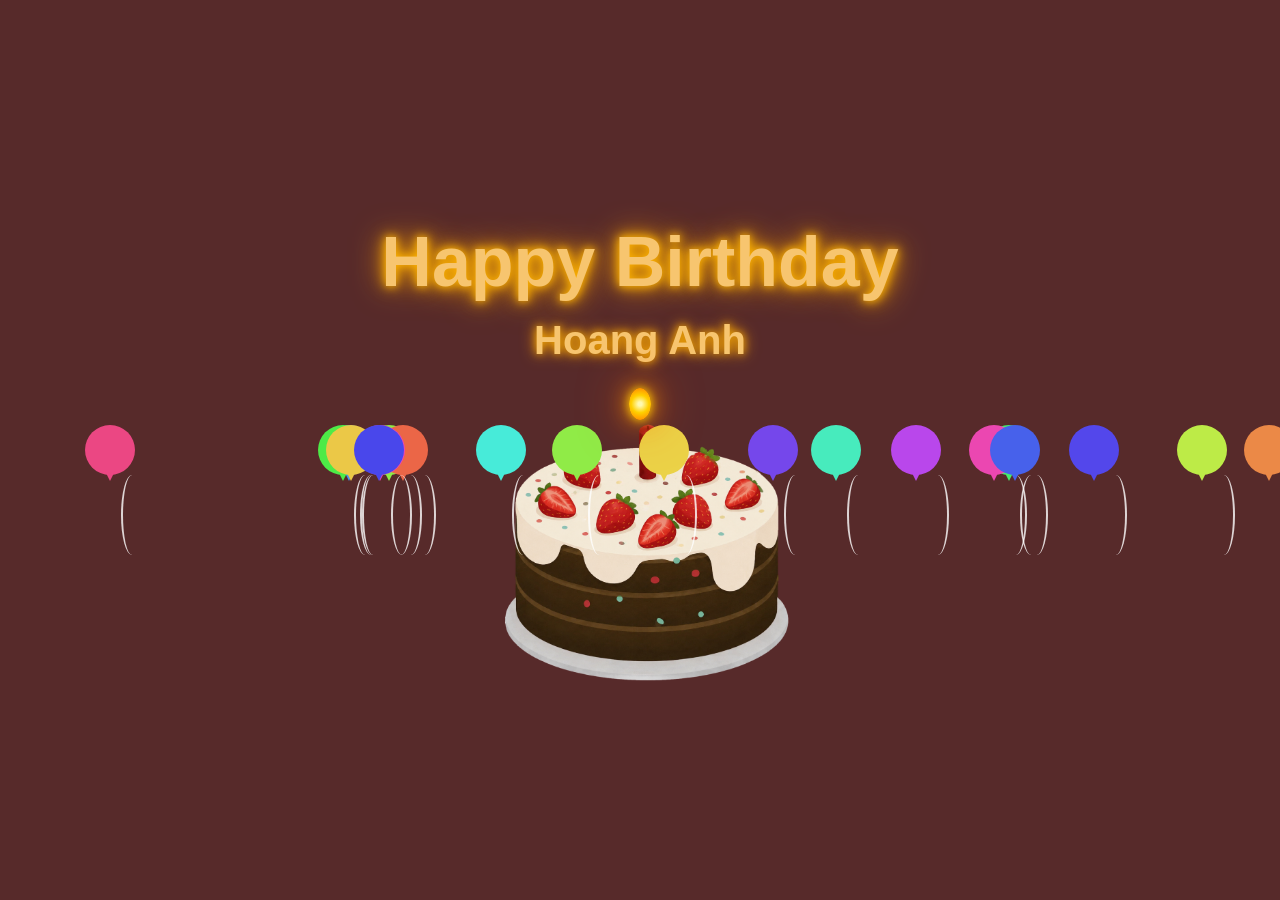
==== happybirthday.html @ b1a35ac1 "Add files via upload" ====
<!DOCTYPE html>
<html lang="vi">
<head>
<meta charset="UTF-8">
<meta name="viewport" content="width=device-width, initial-scale=1.0">

<title>Happy Birthday</title>

<style>
*{
    margin:0;
    padding:0;
    box-sizing:border-box;
}

body{
    background:#2f2c35;
    overflow:hidden;
    height:100vh;
    display:flex;
    justify-content:center;
    align-items:center;
    flex-direction:column;
    font-family:Arial, sans-serif;
}

.title{ 
    color: #f7c56f;
    font-size: clamp(28px, 8vw, 70px);
    text-align: center;
    line-height: 1.3;

    /* FIX FONT */
    font-family: "Segoe Script", "Comic Sans MS", "Arial", sans-serif;

    text-shadow:
        0 0 8px #ffb300,
        0 0 16px #ffb300,
        0 0 32px #ff9900;

    animation: glow 2s infinite alternate;
}

.name{
    color:white;
    font-family: Arial, Helvetica, sans-serif;
    font-size: clamp(24px, 6vw, 60px);
    max-width: 90vw;
    word-break: break-word;

    /* MÀU + GLOW NHẸ */
    color: #f7c56f;
    text-shadow:
        0 0 8px #ffb300,
        0 0 16px #ff9900;

    animation: glow 2s infinite alternate;
    font-size:40px;
    margin-top:10px;
    margin-bottom:40px;
}

@keyframes glow{
    from{transform:scale(1);}
    to{
        transform:scale(1.03);
        text-shadow:
            0 0 15px gold,
            0 0 30px orange,
            0 0 60px orange;
    }
}

/* Cake */

.cake{
    position:relative;
    width:min(420px, 80vw);
}

.cake-img{
    width:100%;
    display:block;
}



.drip{
    position:absolute;
    background:#f5f0e5;
    border-radius:20px;
}

.d1{
    width:40px;
    height:45px;
    left:30px;
    top:45px;
}

.d2{
    width:35px;
    height:35px;
    left:120px;
    top:50px;
}

.d3{
    width:50px;
    height:50px;
    right:40px;
    top:40px;
}

/* nến */

.candle{
    position:absolute;
    width:0px;
    height:45px;
    background:#c41f1f;

    /* CHỈNH CHO KHỚP ẢNH */
    left:50%;
    top:43%;
    
    
    transform:translateX(-50%);
    border-radius:5px;
    z-index:100;
}


.flame{
    position:absolute;
    width:22px;
    height:32px;

    left:50%;
    top:1px;

    transform:translateX(-50%);

    background:radial-gradient(
        circle,
        #fff9b0 10%,
        #ffd000 45%,
        #ff7700 100%
    );

    border-radius:50% 50% 50% 50%;

    box-shadow:
        0 0 10px #ffcc00,
        0 0 25px #ff9900,
        0 0 50px #ff5500;

    animation:flicker .15s infinite;
}

@keyframes flicker{
    50%{
        transform:translateX(2px) scale(1.05);
    }
}

.hidden{
    display:none;
}

.message{
    position:absolute;
    top:84%; /* xuống thấp hơn */
    left:50%;
    transform:translate(-50%, -50%);
    color:white;
    font-size:50px;
    text-align:center;
    white-space: nowrap;
    display:none;
    animation:pop .8s ease forwards;
    z-index:999;
}

@keyframes pop{
    from{
        transform:translate(-50%, -50%) scale(0.5);
        opacity:0;
    }
    to{
        transform:translate(-50%, -50%) scale(1);
        opacity:1;
    }
}

.balloon{
    position:absolute;
    z-index:10;
    width:50px;
    height:50px;
    border-radius:50%;
    animation: float linear infinite;
}

:root {
    color-scheme: light;
}

html, body {
    background-color: #572a2a;
    color: #000;
}

/* Nút buộc bóng */
.balloon::before{
    content:"";
    position:absolute;
    bottom:-6px;
    left:50%;
    transform:translateX(-50%);
    width:0;
    height:0;
    border-left:5px solid transparent;
    border-right:5px solid transparent;
    border-top:10px solid currentColor;
}

/* Dây bóng */
.balloon:nth-child(2n)::after{
    content:"";
    position:absolute;
    top:50px;
    left:50%;
    transform:translateX(50%);
    width:20px;
    height:80px;

    border-left:2px solid rgba(255,255,255,0.8);
    border-radius:50%;

    animation:stringMove 3s ease-in-out infinite;
}

.balloon:nth-child(2n+1)::after{
    content:"";
    position:absolute;
    top:50px;
    left:50%;
    transform:translateX(50%);
    width:20px;
    height:80px;

    border-right:2px solid rgba(255,255,255,0.8);
    border-radius:50%;

    animation:stringMove 3s ease-in-out infinite;
}

/* Dây đung đưa nhẹ */
@keyframes stringMove{
    0%{
        transform:translateX(-50%) rotate(-3deg);
    }
    50%{
        transform:translateX(-50%) rotate(3deg);
    }
    100%{
        transform:translateX(-50%) rotate(-3deg);
    }
}

@keyframes float{
    0%{
        transform:
            translateY(120vh)
            rotate(-3deg);
    }

    25%{
        transform:
            translateY(60vh)
            translateX(-15px)
            rotate(3deg);
    }

    50%{
        transform:
            translateY(0)
            translateX(15px)
            rotate(-2deg);
    }

    75%{
        transform:
            translateY(-60vh)
            translateX(-10px)
            rotate(2deg);
    }

    100%{
        transform:
            translateY(-120vh)
            translateX(10px)
            rotate(-3deg);
    }
}

.info{
    margin-top:20px;
    color:#ddd;
}

/* FIREWORK */

.firework{
    position:absolute;
    width:8px;
    height:8px;
    border-radius:50%;
    pointer-events:none;
    z-index:1000;
}

@keyframes explode{
    from{
        transform:translate(0,0) scale(1);
        opacity:1;
    }
    to{
        transform:translate(var(--x),var(--y)) scale(0);
        opacity:0;
    }
}

</style>
</head>

<body>

<h1 class="title">Happy Birthday</h1>
<div class="name"> <b> Hoang Anh </div>


<div class="cake">
    <img src="./cakesaufix2.png" alt="Birthday Cake" class="cake-img">

</div>
   
    <div class="candle">
        <div class="flame" id="flame"></div>
    </div>

    <div class="plate"></div>
</div>

<div class="message" id="message">
🎉Chúc Minh múp thêm tuổi mới🎂
</div>

<script>

// balloons

for(let i=0;i<20;i++){

    let b=document.createElement("div");

    b.className="balloon";

    const hue=Math.random()*360;

    b.style.left=Math.random()*100+"vw";

    b.style.background=`hsl(${hue},80%,60%)`;

    b.style.color=`hsl(${hue},80%,60%)`;

    b.style.animationDuration=
        (8+Math.random()*8)+"s";

    b.style.animationDelay=
        (-Math.random()*10)+"s";

    document.body.appendChild(b);
}

// microphone

function launchFireworks(){

    const colors=[
        "#ff0000",
        "#ffff00",
        "#00ff00",
        "#00ffff",
        "#ff00ff",
        "#ffffff",
        "#ff8800"
    ];

    for(let boom=0; boom<8; boom++){

        setTimeout(()=>{

            // Vị trí gần lời chúc
            const centerX=
                window.innerWidth/2 +
                (Math.random()-0.5)*300;

            const centerY=
                window.innerHeight*0.72 +
                (Math.random()-0.5)*120;
            

            for(let i=0;i<40;i++){

                const particle=
                    document.createElement("div");

                particle.className="firework";

                particle.style.left=
                    centerX+"px";

                particle.style.top=
                    centerY+"px";

                particle.style.background=
                    colors[Math.floor(Math.random()*colors.length)];

                const angle=
                    Math.random()*Math.PI*2;

                const distance=
                    80+Math.random()*120;

                particle.style.setProperty(
                    "--x",
                    Math.cos(angle)*distance+"px"
                );

                particle.style.setProperty(
                    "--y",
                    Math.sin(angle)*distance+"px"
                );

                particle.style.animation=
                    "explode 1.2s ease-out forwards";

                document.body.appendChild(particle);

                setTimeout(()=>{
                    particle.remove();
                },1200);
            }

        },boom*400);

    }
}

navigator.mediaDevices.getUserMedia({audio:true})
.then(stream=>{

const audioContext =
new (window.AudioContext||window.webkitAudioContext)();

const analyser=
audioContext.createAnalyser();

const mic=
audioContext.createMediaStreamSource(stream);

mic.connect(analyser);

const data=
new Uint8Array(analyser.frequencyBinCount);

function detect(){

    analyser.getByteFrequencyData(data);

    let volume =
        data.reduce((a,b)=>a+b)/data.length;

    if(volume>40 &&
   !document.getElementById("flame").classList.contains("hidden") ){

        document
            .getElementById("flame")
            .classList.add("hidden");

        document
            .getElementById("message")
            .style.display="block";
        launchFireworks();

    }

    requestAnimationFrame(detect);
}

detect();

})
.catch(()=>{
    alert("Hãy cho phép microphone!");
});

</script>

</body>
</html>
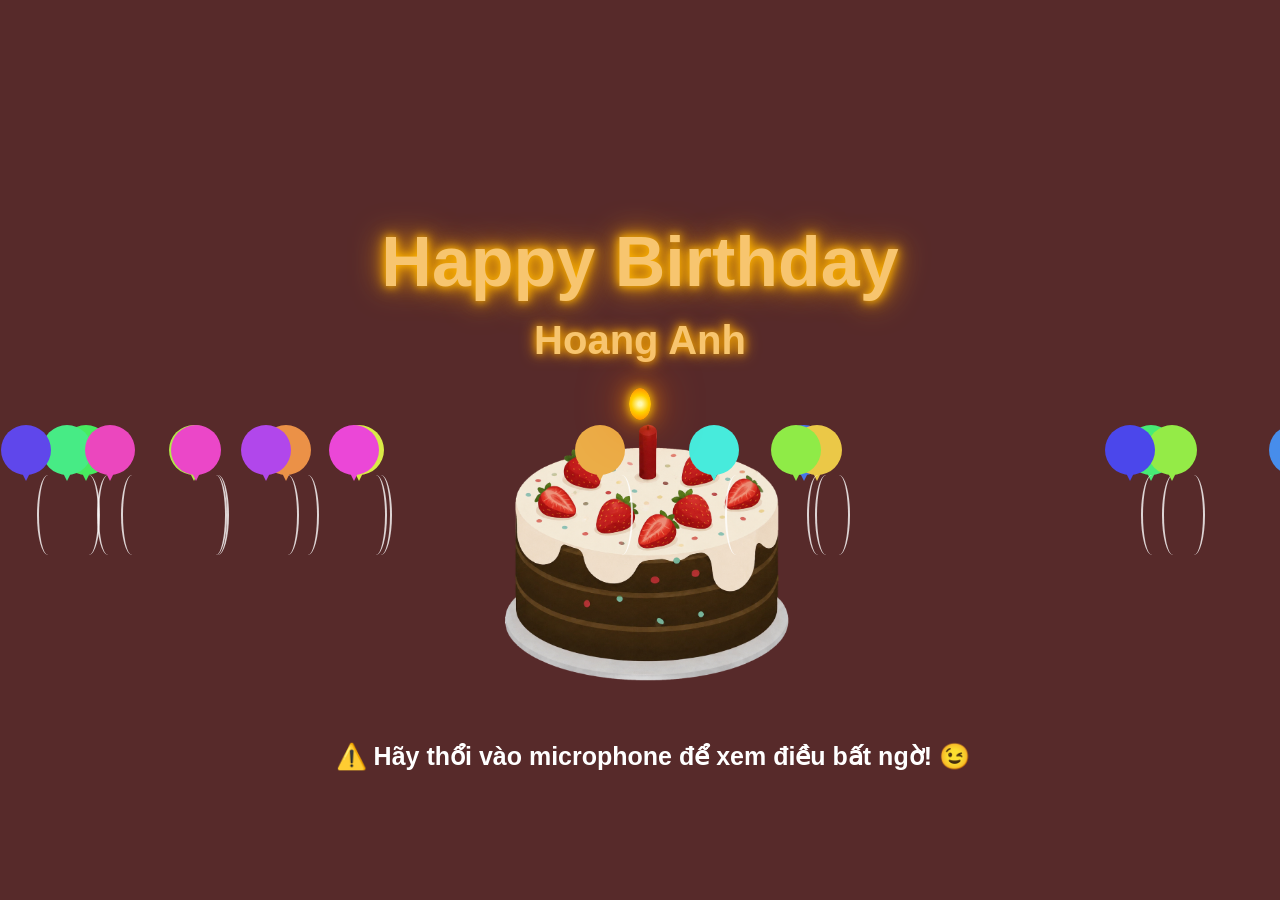
==== commit 018b681c: "Add files via upload" ====
--- a/happybirthday.html
+++ b/happybirthday.html
@@ -3,6 +3,7 @@
 <head>
 <meta charset="UTF-8">
 <meta name="viewport" content="width=device-width, initial-scale=1.0">
+<meta name="color-scheme" content="light">
 
 <title>Happy Birthday</title>
 
@@ -182,6 +183,19 @@
     z-index:999;
 }
 
+.caution{
+    position:absolute;
+    top:84%; /* xuống thấp hơn */
+    left:51%;
+    transform:translate(-50%, -50%);
+    color:white;
+    font-size:25px;
+    text-align:center;
+    white-space: nowrap;
+    animation:pop .8s ease forwards;
+    z-index:999;
+}
+
 @keyframes pop{
     from{
         transform:translate(-50%, -50%) scale(0.5);
@@ -351,6 +365,10 @@
     </div>
 
     <div class="plate"></div>
+</div>
+
+<div class = "caution" id="caution">
+    <p> ⚠️ Hãy thổi vào microphone để xem điều bất ngờ! 😉</p>
 </div>
 
 <div class="message" id="message">
@@ -459,51 +477,77 @@
     }
 }
 
-navigator.mediaDevices.getUserMedia({audio:true})
-.then(stream=>{
-
-const audioContext =
-new (window.AudioContext||window.webkitAudioContext)();
-
-const analyser=
-audioContext.createAnalyser();
-
-const mic=
-audioContext.createMediaStreamSource(stream);
-
-mic.connect(analyser);
-
-const data=
-new Uint8Array(analyser.frequencyBinCount);
-
-function detect(){
-
-    analyser.getByteFrequencyData(data);
-
-    let volume =
-        data.reduce((a,b)=>a+b)/data.length;
-
-    if(volume>40 &&
-   !document.getElementById("flame").classList.contains("hidden") ){
-
-        document
-            .getElementById("flame")
-            .classList.add("hidden");
-
-        document
-            .getElementById("message")
-            .style.display="block";
-        launchFireworks();
-
-    }
-
-    requestAnimationFrame(detect);
-}
-
-detect();
-
+navigator.mediaDevices.getUserMedia({
+    audio:{
+        echoCancellation:false,
+        noiseSuppression:false,
+        autoGainControl:false
+    }
 })
-.catch(()=>{
+
+navigator.mediaDevices.getUserMedia({ audio: true })
+.then(async (stream) => {
+
+    const audioContext =
+        new (window.AudioContext || window.webkitAudioContext)();
+
+    await audioContext.resume();
+
+    const analyser =
+        audioContext.createAnalyser();
+
+    analyser.fftSize = 1024;
+
+    const mic =
+        audioContext.createMediaStreamSource(stream);
+
+    mic.connect(analyser);
+
+    const data =
+        new Uint8Array(analyser.fftSize);
+
+    function detect() {
+
+        analyser.getByteTimeDomainData(data);
+
+        let sum = 0;
+
+        for (let i = 0; i < data.length; i++) {
+            const x = (data[i] - 128) / 128;
+            sum += x * x;
+        }
+
+        const volume =
+            Math.sqrt(sum / data.length);
+
+        if (
+            volume > 0.15 &&
+            !document.getElementById("flame")
+                .classList.contains("hidden")
+        ) {
+
+            document
+                .getElementById("flame")
+                .classList.add("hidden");
+
+            document
+                .getElementById("message")
+                .style.display = "block";
+
+            launchFireworks();
+
+            document
+                .getElementById("caution")
+                .classList.add("hidden");
+        }
+
+        requestAnimationFrame(detect);
+    }
+
+    detect();
+
+})
+.catch(() => {
     alert("Hãy cho phép microphone!");
 });
 
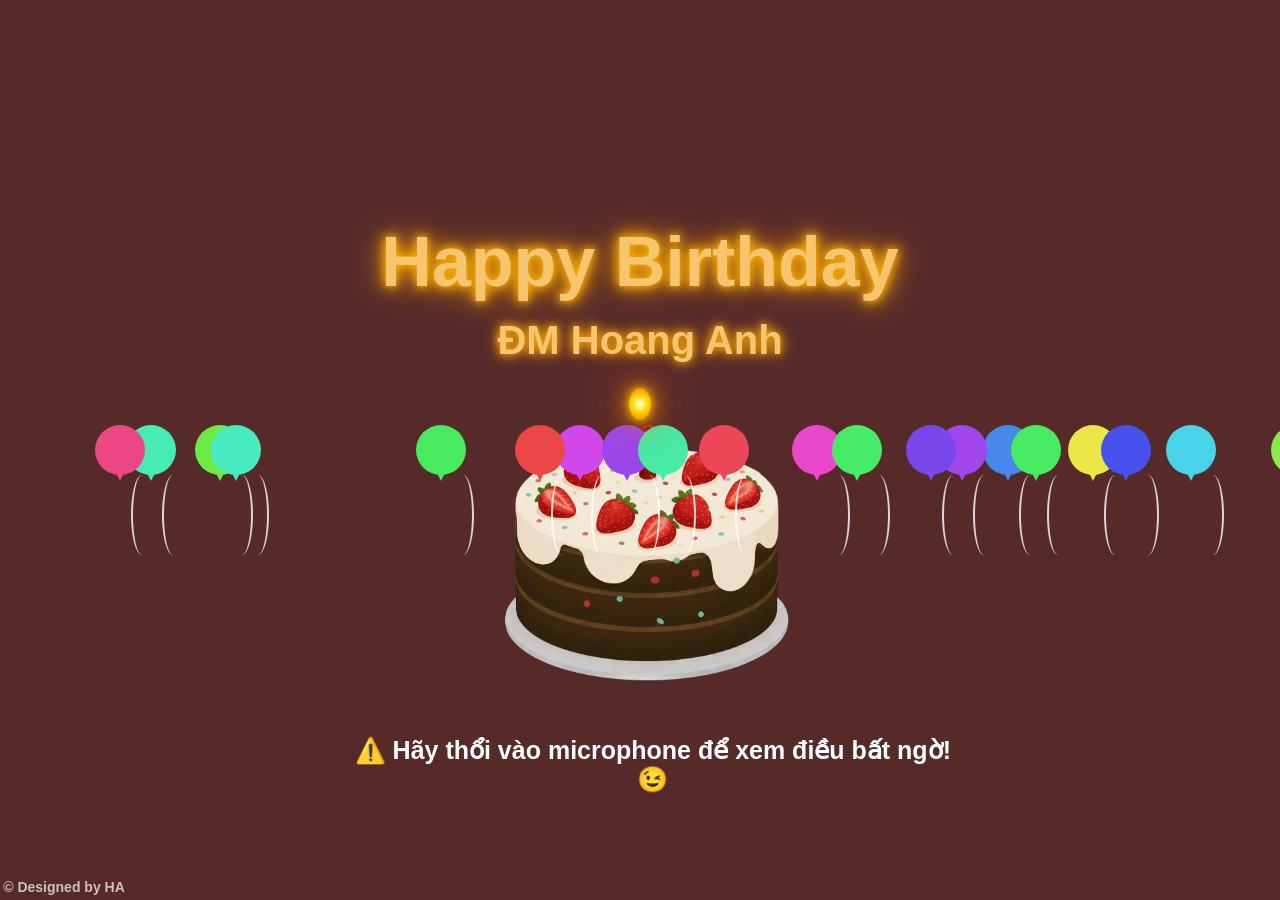
==== commit c1908c21: "Add files via upload" ====
--- a/happybirthday.html
+++ b/happybirthday.html
@@ -30,6 +30,7 @@
     font-size: clamp(28px, 8vw, 70px);
     text-align: center;
     line-height: 1.3;
+    
 
     /* FIX FONT */
     font-family: "Segoe Script", "Comic Sans MS", "Arial", sans-serif;
@@ -175,9 +176,11 @@
     left:50%;
     transform:translate(-50%, -50%);
     color:white;
-    font-size:50px;
+    font-size:45px;
     text-align:center;
-    white-space: nowrap;
+    white-space:normal;
+    word-wrap:break-word;
+    text-align:center;
     display:none;
     animation:pop .8s ease forwards;
     z-index:999;
@@ -185,15 +188,17 @@
 
 .caution{
     position:absolute;
-    top:84%; /* xuống thấp hơn */
+    top:85%; /* xuống thấp hơn */
     left:51%;
     transform:translate(-50%, -50%);
     color:white;
     font-size:25px;
     text-align:center;
-    white-space: nowrap;
+    white-space:normal;
+    word-wrap:break-word;
     animation:pop .8s ease forwards;
     z-index:999;
+
 }
 
 @keyframes pop{
@@ -346,13 +351,28 @@
     }
 }
 
+
+.copyright{
+    position:fixed;
+    left:5%;
+    bottom:5px;
+    transform:translateX(-50%);
+    
+    font-size:14px;
+    color:rgba(255,255,255,.7);
+
+    z-index:9999;
+    pointer-events:none;
+}
+
+
 </style>
 </head>
 
 <body>
 
 <h1 class="title">Happy Birthday</h1>
-<div class="name"> <b> Hoang Anh </div>
+<div class="name"> <b> ĐM Hoang Anh </div>
 
 
 <div class="cake">
@@ -372,9 +392,12 @@
 </div>
 
 <div class="message" id="message">
-🎉Chúc Minh múp thêm tuổi mới🎂
+🎉Sinh nhật vui vẻ nha ĐMHA 🎂
 </div>
 
+<div class="copyright" id="copyright">
+    <p> © Designed by HA </p>
+</div>
 <script>
 
 // balloons
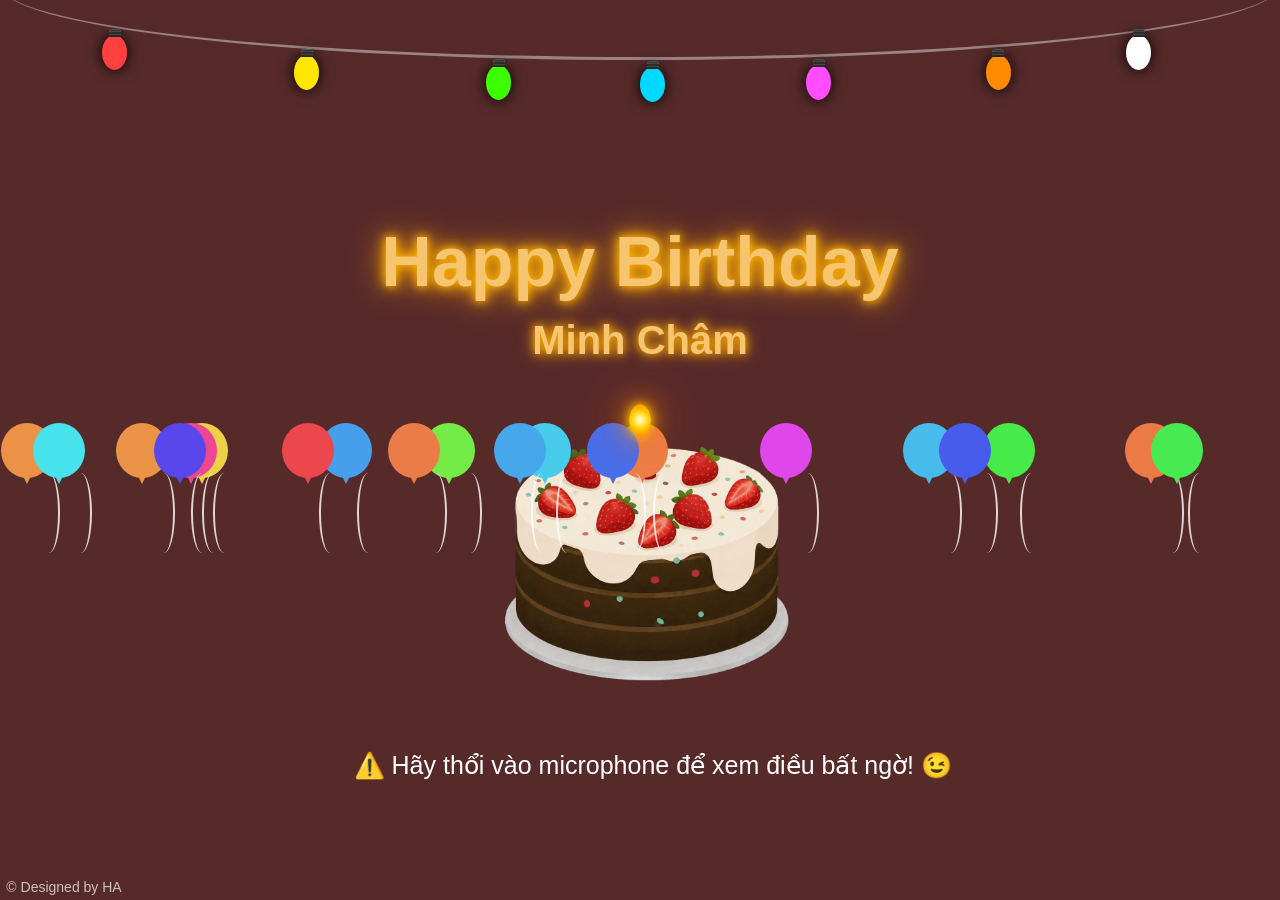
==== commit e1c3193d: "Add files via upload" ====
--- a/happybirthday.html
+++ b/happybirthday.html
@@ -1,580 +1,50 @@
 <!DOCTYPE html>
 <html lang="vi">
+
 <head>
 <meta charset="UTF-8">
 <meta name="viewport" content="width=device-width, initial-scale=1.0">
 <meta name="color-scheme" content="light">
-
+<link rel="stylesheet" href="hbstyle.css">
 <title>Happy Birthday</title>
-
-<style>
-*{
-    margin:0;
-    padding:0;
-    box-sizing:border-box;
-}
-
-body{
-    background:#2f2c35;
-    overflow:hidden;
-    height:100vh;
-    display:flex;
-    justify-content:center;
-    align-items:center;
-    flex-direction:column;
-    font-family:Arial, sans-serif;
-}
-
-.title{ 
-    color: #f7c56f;
-    font-size: clamp(28px, 8vw, 70px);
-    text-align: center;
-    line-height: 1.3;
-    
-
-    /* FIX FONT */
-    font-family: "Segoe Script", "Comic Sans MS", "Arial", sans-serif;
-
-    text-shadow:
-        0 0 8px #ffb300,
-        0 0 16px #ffb300,
-        0 0 32px #ff9900;
-
-    animation: glow 2s infinite alternate;
-}
-
-.name{
-    color:white;
-    font-family: Arial, Helvetica, sans-serif;
-    font-size: clamp(24px, 6vw, 60px);
-    max-width: 90vw;
-    word-break: break-word;
-
-    /* MÀU + GLOW NHẸ */
-    color: #f7c56f;
-    text-shadow:
-        0 0 8px #ffb300,
-        0 0 16px #ff9900;
-
-    animation: glow 2s infinite alternate;
-    font-size:40px;
-    margin-top:10px;
-    margin-bottom:40px;
-}
-
-@keyframes glow{
-    from{transform:scale(1);}
-    to{
-        transform:scale(1.03);
-        text-shadow:
-            0 0 15px gold,
-            0 0 30px orange,
-            0 0 60px orange;
-    }
-}
-
-/* Cake */
-
-.cake{
-    position:relative;
-    width:min(420px, 80vw);
-}
-
-.cake-img{
-    width:100%;
-    display:block;
-}
-
-
-
-.drip{
-    position:absolute;
-    background:#f5f0e5;
-    border-radius:20px;
-}
-
-.d1{
-    width:40px;
-    height:45px;
-    left:30px;
-    top:45px;
-}
-
-.d2{
-    width:35px;
-    height:35px;
-    left:120px;
-    top:50px;
-}
-
-.d3{
-    width:50px;
-    height:50px;
-    right:40px;
-    top:40px;
-}
-
-/* nến */
-
-.candle{
-    position:absolute;
-    width:0px;
-    height:45px;
-    background:#c41f1f;
-
-    /* CHỈNH CHO KHỚP ẢNH */
-    left:50%;
-    top:43%;
-    
-    
-    transform:translateX(-50%);
-    border-radius:5px;
-    z-index:100;
-}
-
-
-.flame{
-    position:absolute;
-    width:22px;
-    height:32px;
-
-    left:50%;
-    top:1px;
-
-    transform:translateX(-50%);
-
-    background:radial-gradient(
-        circle,
-        #fff9b0 10%,
-        #ffd000 45%,
-        #ff7700 100%
-    );
-
-    border-radius:50% 50% 50% 50%;
-
-    box-shadow:
-        0 0 10px #ffcc00,
-        0 0 25px #ff9900,
-        0 0 50px #ff5500;
-
-    animation:flicker .15s infinite;
-}
-
-@keyframes flicker{
-    50%{
-        transform:translateX(2px) scale(1.05);
-    }
-}
-
-.hidden{
-    display:none;
-}
-
-.message{
-    position:absolute;
-    top:84%; /* xuống thấp hơn */
-    left:50%;
-    transform:translate(-50%, -50%);
-    color:white;
-    font-size:45px;
-    text-align:center;
-    white-space:normal;
-    word-wrap:break-word;
-    text-align:center;
-    display:none;
-    animation:pop .8s ease forwards;
-    z-index:999;
-}
-
-.caution{
-    position:absolute;
-    top:85%; /* xuống thấp hơn */
-    left:51%;
-    transform:translate(-50%, -50%);
-    color:white;
-    font-size:25px;
-    text-align:center;
-    white-space:normal;
-    word-wrap:break-word;
-    animation:pop .8s ease forwards;
-    z-index:999;
-
-}
-
-@keyframes pop{
-    from{
-        transform:translate(-50%, -50%) scale(0.5);
-        opacity:0;
-    }
-    to{
-        transform:translate(-50%, -50%) scale(1);
-        opacity:1;
-    }
-}
-
-.balloon{
-    position:absolute;
-    z-index:10;
-    width:50px;
-    height:50px;
-    border-radius:50%;
-    animation: float linear infinite;
-}
-
-:root {
-    color-scheme: light;
-}
-
-html, body {
-    background-color: #572a2a;
-    color: #000;
-}
-
-/* Nút buộc bóng */
-.balloon::before{
-    content:"";
-    position:absolute;
-    bottom:-6px;
-    left:50%;
-    transform:translateX(-50%);
-    width:0;
-    height:0;
-    border-left:5px solid transparent;
-    border-right:5px solid transparent;
-    border-top:10px solid currentColor;
-}
-
-/* Dây bóng */
-.balloon:nth-child(2n)::after{
-    content:"";
-    position:absolute;
-    top:50px;
-    left:50%;
-    transform:translateX(50%);
-    width:20px;
-    height:80px;
-
-    border-left:2px solid rgba(255,255,255,0.8);
-    border-radius:50%;
-
-    animation:stringMove 3s ease-in-out infinite;
-}
-
-.balloon:nth-child(2n+1)::after{
-    content:"";
-    position:absolute;
-    top:50px;
-    left:50%;
-    transform:translateX(50%);
-    width:20px;
-    height:80px;
-
-    border-right:2px solid rgba(255,255,255,0.8);
-    border-radius:50%;
-
-    animation:stringMove 3s ease-in-out infinite;
-}
-
-/* Dây đung đưa nhẹ */
-@keyframes stringMove{
-    0%{
-        transform:translateX(-50%) rotate(-3deg);
-    }
-    50%{
-        transform:translateX(-50%) rotate(3deg);
-    }
-    100%{
-        transform:translateX(-50%) rotate(-3deg);
-    }
-}
-
-@keyframes float{
-    0%{
-        transform:
-            translateY(120vh)
-            rotate(-3deg);
-    }
-
-    25%{
-        transform:
-            translateY(60vh)
-            translateX(-15px)
-            rotate(3deg);
-    }
-
-    50%{
-        transform:
-            translateY(0)
-            translateX(15px)
-            rotate(-2deg);
-    }
-
-    75%{
-        transform:
-            translateY(-60vh)
-            translateX(-10px)
-            rotate(2deg);
-    }
-
-    100%{
-        transform:
-            translateY(-120vh)
-            translateX(10px)
-            rotate(-3deg);
-    }
-}
-
-.info{
-    margin-top:20px;
-    color:#ddd;
-}
-
-/* FIREWORK */
-
-.firework{
-    position:absolute;
-    width:8px;
-    height:8px;
-    border-radius:50%;
-    pointer-events:none;
-    z-index:1000;
-}
-
-@keyframes explode{
-    from{
-        transform:translate(0,0) scale(1);
-        opacity:1;
-    }
-    to{
-        transform:translate(var(--x),var(--y)) scale(0);
-        opacity:0;
-    }
-}
-
-
-.copyright{
-    position:fixed;
-    left:5%;
-    bottom:5px;
-    transform:translateX(-50%);
-    
-    font-size:14px;
-    color:rgba(255,255,255,.7);
-
-    z-index:9999;
-    pointer-events:none;
-}
-
-
-</style>
 </head>
 
 <body>
 
+    <script src="hbscript.js"></script> 
+
 <h1 class="title">Happy Birthday</h1>
-<div class="name"> <b> ĐM Hoang Anh </div>
+<div class="name"> <b> Minh Châm </b> </div>
 
 
 <div class="cake">
     <img src="./cakesaufix2.png" alt="Birthday Cake" class="cake-img">
+    <div class="flame" id="flame"></div>
 
 </div>
    
-    <div class="candle">
-        <div class="flame" id="flame"></div>
-    </div>
-
     <div class="plate"></div>
-</div>
 
 <div class = "caution" id="caution">
     <p> ⚠️ Hãy thổi vào microphone để xem điều bất ngờ! 😉</p>
 </div>
 
 <div class="message" id="message">
-🎉Sinh nhật vui vẻ nha ĐMHA 🎂
+🎉Sinh nhật vui vẻ nha Châm 🎊 </br>
+    Tuổi mới ăn ngoan chóng lớn 😋
 </div>
 
-<div class="copyright" id="copyright">
-    <p> © Designed by HA </p>
+<div class="light-strip">
+    <div class="bulb red"></div>
+    <div class="bulb yellow"></div>
+    <div class="bulb green"></div>
+    <div class="bulb blue"></div>
+    <div class="bulb pink"></div>
+    <div class="bulb orange"></div>
+    <div class="bulb white"></div>
 </div>
-<script>
 
-// balloons
-
-for(let i=0;i<20;i++){
-
-    let b=document.createElement("div");
-
-    b.className="balloon";
-
-    const hue=Math.random()*360;
-
-    b.style.left=Math.random()*100+"vw";
-
-    b.style.background=`hsl(${hue},80%,60%)`;
-
-    b.style.color=`hsl(${hue},80%,60%)`;
-
-    b.style.animationDuration=
-        (8+Math.random()*8)+"s";
-
-    b.style.animationDelay=
-        (-Math.random()*10)+"s";
-
-    document.body.appendChild(b);
-}
-
-// microphone
-
-function launchFireworks(){
-
-    const colors=[
-        "#ff0000",
-        "#ffff00",
-        "#00ff00",
-        "#00ffff",
-        "#ff00ff",
-        "#ffffff",
-        "#ff8800"
-    ];
-
-    for(let boom=0; boom<8; boom++){
-
-        setTimeout(()=>{
-
-            // Vị trí gần lời chúc
-            const centerX=
-                window.innerWidth/2 +
-                (Math.random()-0.5)*300;
-
-            const centerY=
-                window.innerHeight*0.72 +
-                (Math.random()-0.5)*120;
-            
-
-            for(let i=0;i<40;i++){
-
-                const particle=
-                    document.createElement("div");
-
-                particle.className="firework";
-
-                particle.style.left=
-                    centerX+"px";
-
-                particle.style.top=
-                    centerY+"px";
-
-                particle.style.background=
-                    colors[Math.floor(Math.random()*colors.length)];
-
-                const angle=
-                    Math.random()*Math.PI*2;
-
-                const distance=
-                    80+Math.random()*120;
-
-                particle.style.setProperty(
-                    "--x",
-                    Math.cos(angle)*distance+"px"
-                );
-
-                particle.style.setProperty(
-                    "--y",
-                    Math.sin(angle)*distance+"px"
-                );
-
-                particle.style.animation=
-                    "explode 1.2s ease-out forwards";
-
-                document.body.appendChild(particle);
-
-                setTimeout(()=>{
-                    particle.remove();
-                },1200);
-            }
-
-        },boom*400);
-
-    }
-}
-
-navigator.mediaDevices.getUserMedia({
-    audio:{
-        echoCancellation:false,
-        noiseSuppression:false,
-        autoGainControl:false
-    }
-})
-
-navigator.mediaDevices.getUserMedia({ audio: true })
-.then(async (stream) => {
-
-    const audioContext =
-        new (window.AudioContext || window.webkitAudioContext)();
-
-    await audioContext.resume();
-
-    const analyser =
-        audioContext.createAnalyser();
-
-    analyser.fftSize = 1024;
-
-    const mic =
-        audioContext.createMediaStreamSource(stream);
-
-    mic.connect(analyser);
-
-    const data =
-        new Uint8Array(analyser.fftSize);
-
-    function detect() {
-
-        analyser.getByteTimeDomainData(data);
-
-        let sum = 0;
-
-        for (let i = 0; i < data.length; i++) {
-            const x = (data[i] - 128) / 128;
-            sum += x * x;
-        }
-
-        const volume =
-            Math.sqrt(sum / data.length);
-
-        if (
-            volume > 0.15 &&
-            !document.getElementById("flame")
-                .classList.contains("hidden")
-        ) {
-
-            document
-                .getElementById("flame")
-                .classList.add("hidden");
-
-            document
-                .getElementById("message")
-                .style.display = "block";
-
-            launchFireworks();
-
-            document
-                .getElementById("caution")
-                .classList.add("hidden");
-        }
-
-        requestAnimationFrame(detect);
-    }
-
-    detect();
-
-})
-.catch(() => {
-    alert("Hãy cho phép microphone!");
-});
-
-</script>
+<div class="copyright" id="copyright"> <p> © Designed by HA </p> </div>
 
 </body>
 </html>
--- a/hbstyle.css
+++ b/hbstyle.css
@@ -0,0 +1,515 @@
+*{
+    margin:0;
+    padding:0;
+    box-sizing:border-box;
+}
+
+body{
+    background:#572a2a;
+    overflow:hidden;
+    height:100vh;
+    display:flex;
+    justify-content:center;
+    align-items:center;
+    flex-direction:column;
+    font-family:Arial, sans-serif;
+    margin:0;
+}
+
+.light-strip{
+    position:absolute;
+    top:-90px;
+    left:0;
+    width:100%;
+    height:150px;
+    border-bottom:3px solid #b4a0a0be;
+    border-radius:50%;
+    z-index:999;
+    
+
+}
+.bulb{
+    position:absolute;
+    width:25px;
+    height:35px;
+    border-radius:50%;
+    box-shadow:0 0 15px currentColor;
+    animation:blink 1s infinite alternate;
+    z-index:999;
+
+}
+
+.bulb:before{
+    content:"";
+    position:absolute;
+     width:12px;
+    height:8px;
+
+    top:-6px;
+    left:50%;
+    transform:translateX(-50%);
+
+    background:#2d2d2d;
+    border-radius:3px 3px 1px 1px;
+
+    box-shadow:
+        inset 0 1px 1px rgba(255, 255, 255, 0.212),
+        inset 0 -1px 2px rgba(0, 0, 0, 0.247);
+}
+
+.bulb::after{
+    content:"";
+    position:absolute;
+
+    width:12px;
+    height:8px;
+
+    top:-6px;
+    left:50%;
+    transform:translateX(-50%);
+
+    background:
+        repeating-linear-gradient(
+            to bottom,
+            transparent 0 2px,
+            rgba(255,255,255,.12) 2px 3px
+        );
+}
+
+.red{
+    left:8%;
+    top:125px;
+    background:#ff4040;
+    animation-duration:1.4s;
+    animation-delay:-0.1s;
+}
+
+.yellow{
+    left:23%;
+    top:145px;
+    background:#ffe600;
+    animation-duration:1s;
+    animation-delay:-0.5s;
+}
+
+.green{
+    left:38%;
+    top:155px;
+    background:#3cff00;
+    animation-duration:2.1s;
+    animation-delay:-1.4s;
+}
+
+.blue{
+    left:50%;
+    top:157px;
+    background:#00d9ff;
+    animation-duration:1.7s;
+    animation-delay:-0.6s;
+}
+
+.pink{
+    left:63%;
+    top:155px;
+    background:#ff4dff;
+    animation-duration:2.0s;
+    animation-delay:-1.3s;
+}
+
+.orange{
+    left:77%;
+    top:145px;
+    background:#ff8c00;
+    animation-duration:1.5s;
+    animation-delay:-2.2s;
+}
+
+.white{
+    left:88%;
+    top:125px;
+    background:#ffffff;
+    animation-duration:1.5s;
+    animation-delay:-0.8s;
+}
+
+
+
+@keyframes blink{
+    0%{
+        filter:brightness(.4);
+        box-shadow:none;
+    }
+
+    15%{
+        filter:brightness(1.6);
+        box-shadow:
+            0 0 8px currentColor,
+            0 0 18px currentColor,
+            0 0 35px currentColor;
+    }
+
+    28%{
+        filter:brightness(.5);
+        box-shadow:none;
+    }
+
+    40%{
+        filter:brightness(1.2);
+        box-shadow:
+            0 0 5px currentColor,
+            0 0 15px currentColor;
+    }
+
+    55%{
+        filter:brightness(.45);
+        box-shadow:none;
+    }
+
+    72%{
+        filter:brightness(1.8);
+        box-shadow:
+            0 0 12px currentColor,
+            0 0 25px currentColor,
+            0 0 45px currentColor;
+    }
+
+    100%{
+        filter:brightness(.4);
+        box-shadow:none;
+    }
+
+}
+
+
+.title{ 
+    color: #f7c56f;
+    font-size: clamp(28px, 8vw, 70px);
+    text-align: center;
+    line-height: 1.3;
+    
+
+    /* FIX FONT */
+    font-family: "Segoe Script", "Comic Sans MS", "Arial", sans-serif;
+
+    text-shadow:
+        0 0 8px #ffb300,
+        0 0 16px #ffb300,
+        0 0 32px #ff9900;
+
+    animation: glow 2s infinite alternate;
+}
+
+@media (max-width: 768px) {
+    .title {
+        font-size: 43px;
+        margin-top: -28px;
+    }
+}
+
+.name{
+    color:white;
+    font-family: Arial, Helvetica, sans-serif;
+    font-size: clamp(24px, 6vw, 60px);
+    max-width: 90vw;
+    word-break: break-word;
+
+    /* MÀU + GLOW NHẸ */
+    color: #f7c56f;
+    text-shadow:
+        0 0 8px #ffb300,
+        0 0 16px #ff9900;
+
+    animation: glow 2s infinite alternate;
+    font-size:40px;
+    margin-top:10px;
+    margin-bottom:40px;
+}
+
+@keyframes glow{
+    from{transform:scale(1);}
+    to{
+        transform:scale(1.03);
+        text-shadow:
+            0 0 15px gold,
+            0 0 30px orange,
+            0 0 60px orange;
+    }
+}
+
+/* Cake */
+
+.cake{
+    position:relative;
+    width:min(420px, 80vw);   
+}
+.cake-img{
+    width:100%;
+    display:block;
+}
+
+
+/* nến */
+
+.cake:before{  
+    position:absolute;
+    width:0px;
+    height:45px;
+    background:#c41f1f;
+
+    /* CHỈNH CHO KHỚP ẢNH */
+    left:50%;
+    top: px;
+    
+    transform:translateX(-50%);
+    border-radius:5px;
+    z-index:100;
+}
+
+
+
+.flame{
+    position:absolute;
+    width:22px;
+    height:32px;
+
+    left:50%;
+    top:1px;
+
+    transform:translateX(-50%);
+
+    background:radial-gradient(
+        circle,
+        #fff9b0 10%,
+        #ffd000 45%,
+        #ff7700 100%
+    );
+
+    border-radius:50% 50% 50% 50%;
+
+    box-shadow:
+        0 0 10px #ffcc00,
+        0 0 25px #ff9900,
+        0 0 50px #ff5500;
+
+    animation:flicker .15s infinite;
+    z-index: 9999;
+
+    cursor:pointer;
+    pointer-events:auto;
+}
+
+@keyframes flicker{
+    50%{
+        transform:translateX(2px) scale(1.05);
+    }
+}
+
+.hidden{
+    display:none;
+}
+
+.message{
+    position:absolute;
+    width:80%;
+    top:87%; /* xuống thấp hơn */
+    left:50%;
+    transform:translate(-50%, -50%);
+    color:white;
+    text-align:center;
+    white-space:normal;
+    word-wrap:break-word;
+    display:none;
+    animation:pop .8s ease forwards;
+    z-index:999;
+
+    font-family: "Segoe UI", Arial, sans-serif;
+    font-size:37px;
+    color:#fff8dc;
+    text-shadow:
+        0 0 8px #ff5adb,
+        0 0 20px rgb(255, 0, 212);
+
+    line-height:1.5;
+    letter-spacing:1px;
+}
+
+@media (max-width: 768px) {
+    .message {
+        font-size: 30px;
+        top: 82%;
+    }
+} 
+
+.caution{
+    position:absolute;
+    top:85%; /* xuống thấp hơn */
+    left:51%;
+    transform:translate(-50%, -50%);
+    color:white;
+    font-size:25px;
+    text-align:center;
+    white-space:normal;
+    word-wrap:break-word;
+    animation:pop .8s ease forwards;
+    z-index:999;
+
+}
+
+@keyframes pop{
+    from{
+        transform:translate(-50%, -50%) scale(0.5);
+        opacity:0;
+    }
+    to{
+        transform:translate(-50%, -50%) scale(1);
+        opacity:1;
+    }
+}
+
+.balloon{
+    position:absolute;
+    z-index:10;
+    width:52px;
+    height:55px;
+    border-radius:50%;
+    animation: float linear infinite;
+}
+
+:root {
+    color-scheme: light;
+}
+
+
+/* Nút buộc bóng */
+.balloon::before{
+    content:"";
+    position:absolute;
+    bottom:-6px;
+    left:50%;
+    transform:translateX(-50%);
+    width:0;
+    height:0;
+    border-left:5px solid transparent;
+    border-right:5px solid transparent;
+    border-top:10px solid currentColor;
+}
+
+/* Dây bóng */
+.balloon:nth-child(2n)::after{
+    content:"";
+    position:absolute;
+    top:50px;
+    left:50%;
+    transform:translateX(50%);
+    width:20px;
+    height:80px;
+
+    border-left:2px solid rgba(255,255,255,0.8);
+    border-radius:50%;
+
+    animation:stringMove 3s ease-in-out infinite;
+}
+
+.balloon:nth-child(2n+1)::after{
+    content:"";
+    position:absolute;
+    top:50px;
+    left:50%;
+    transform:translateX(50%);
+    width:20px;
+    height:80px;
+
+    border-right:2px solid rgba(255,255,255,0.8);
+    border-radius:50%;
+
+    animation:stringMove 3s ease-in-out infinite;
+}
+
+/* Dây đung đưa nhẹ */
+@keyframes stringMove{
+    0%{
+        transform:translateX(-50%) rotate(-3deg);
+    }
+    50%{
+        transform:translateX(-50%) rotate(3deg);
+    }
+    100%{
+        transform:translateX(-50%) rotate(-3deg);
+    }
+}
+
+@keyframes float{
+    0%{
+        transform:
+            translateY(120vh)
+            rotate(-3deg);
+    }
+
+    25%{
+        transform:
+            translateY(60vh)
+            translateX(-15px)
+            rotate(3deg);
+    }
+
+    50%{
+        transform:
+            translateY(0)
+            translateX(15px)
+            rotate(-2deg);
+    }
+
+    75%{
+        transform:
+            translateY(-60vh)
+            translateX(-10px)
+            rotate(2deg);
+    }
+
+    100%{
+        transform:
+            translateY(-120vh)
+            translateX(10px)
+            rotate(-3deg);
+    }
+}
+
+.info{
+    margin-top:20px;
+    color:#ddd;
+}
+
+/* FIREWORK */
+
+.firework{
+    position:absolute;
+    width:8px;
+    height:8px;
+    border-radius:50%;
+    pointer-events:none;
+    z-index:1000;
+}
+
+@keyframes explode{
+    from{
+        transform:translate(0,0) scale(1);
+        opacity:1;
+    }
+    to{
+        transform:translate(var(--x),var(--y)) scale(0);
+        opacity:0;
+    }
+}
+
+.copyright{
+    position:fixed;
+    left:5%;
+    bottom:5px;
+    transform:translateX(-50%);
+    
+    font-size:14px;
+    color:rgba(255,255,255,.7);
+
+    z-index:9999;
+    pointer-events:none;
+}
